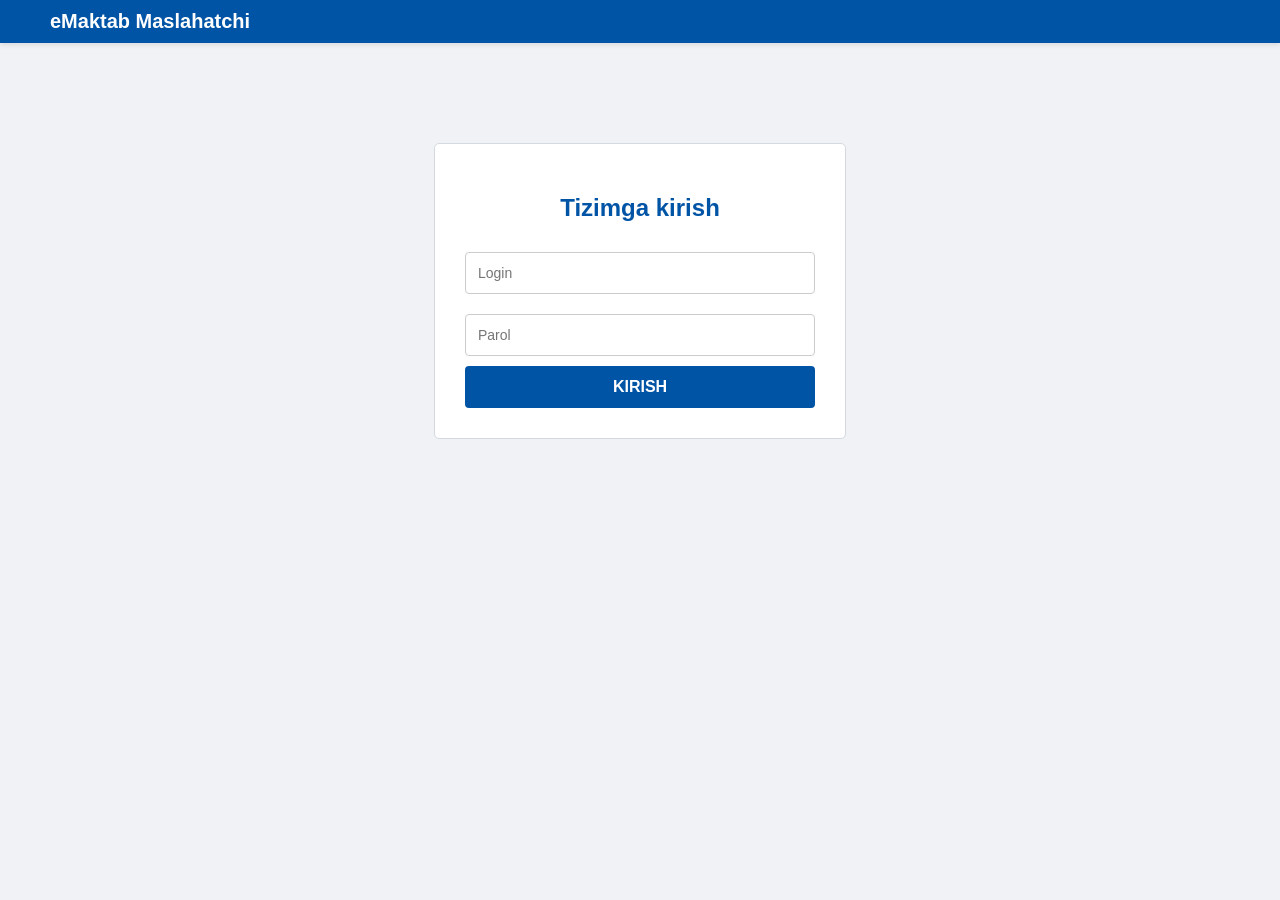
==== index.html @ 34ee9b19 "Clean up favicon links in index.html Removed duplicate favicon links and updated the icon references" ====
<!DOCTYPE html>
<html lang="uz">
<head>
    <meta name="google-site-verification" content="GX57-JeJWdI3_seWmhplTciMDnVy3eztk548t-KCSTk" />
    <meta charset="UTF-8">
    <meta name="viewport" content="width=device-width, initial-scale=1.0">
    <!-- Google uchun kalit so'zlar -->
<meta name="description" content="Maktab psixologi Iroda Tursunovaning rasmiy portali. O'quvchilar va ota-onalar uchun psixologik yordam va maslahatlar.">
<meta name="keywords" content="Maktab psixologi Iroda, psixolog maslahati, maktab psixologi, Iroda Tursunova, o'quvchilar uchun psixologik yordam, ota-onalar uchun maslahatlar">
<meta name="author" content="Iroda Tursunova">
<link rel="icon" type="image/png" href="https://github.com/irodatursunova403-create/desktop-tutorial/tree/https/irodatursunova403-create.github.io/desktop-tutorial">
<link rel="icon" type="image/jpeg" href="photo_2026-04-13_14-21-53.jpg">


<!-- Qidiruvda ko'rinadigan sarlavha -->
<title>Maktab psixologi Iroda | Professional psixologik ko'mak</title>

    <title>Maktab Maslahatchisi | Kundalik Tizimi</title>
    
    <style>
        :root {
            --kun-blue: #0054a6;
            --kun-light-blue: #eef4f9;
            --kun-border: #d3d9de;
            --text-dark: #333;
        }

        body {
            font-family: Arial, sans-serif;
            background-color: #f0f2f5;
            margin: 0;
            color: var(--text-dark);
        }

        header {
            background-color: var(--kun-blue);
            color: white;
            padding: 10px 50px;
            display: flex;
            justify-content: space-between;
            align-items: center;
            box-shadow: 0 2px 5px rgba(0,0,0,0.1);
        }

        .logo { font-weight: bold; font-size: 20px; }

        .wrapper {
            display: flex;
            max-width: 1100px;
            margin: 20px auto;
            gap: 20px;
        }

        .sidebar {
            flex: 1;
            background: white;
            border: 1px solid var(--kun-border);
            border-radius: 4px;
            padding: 15px;
            height: fit-content;
        }

        .profile-img {
            width: 100%;
            height: 150px;
            background: #ddd;
            border-radius: 4px;
            margin-bottom: 10px;
            display: flex;
            align-items: center;
            justify-content: center;
            font-size: 40px;
        }

        .sidebar ul { list-style:none; padding:0; font-size: 14px; line-height: 2.5; }
        .sidebar li { cursor: pointer; color: var(--text-dark); border-bottom: 1px solid #eee; padding: 5px; }
        .sidebar li:hover { color: var(--kun-blue); padding-left: 10px; transition: 0.3s; background: var(--kun-light-blue); }
        .sidebar li.active { color: var(--kun-blue); font-weight: bold; background: var(--kun-light-blue); }

        .main-content { flex: 3; }

        .card {
            background: white;
            border: 1px solid var(--kun-border);
            border-radius: 4px;
            margin-bottom: 15px;
            padding: 20px;
            display: none; 
        }

        .card.active { display: block; } 

        .card-header {
            border-bottom: 1px solid var(--kun-border);
            padding-bottom: 10px;
            margin-bottom: 15px;
            font-weight: bold;
            color: var(--kun-blue);
        }

        .login-container {
            max-width: 350px;
            margin: 100px auto;
            background: white;
            padding: 30px;
            border: 1px solid var(--kun-border);
            border-radius: 5px;
            text-align: center;
        }

        input, textarea {
            width: 100%;
            padding: 12px;
            margin: 10px 0;
            border: 1px solid #ccc;
            border-radius: 4px;
            box-sizing: border-box;
            font-size: 14px;
        }

        .btn-kun {
            background: var(--kun-blue);
            color: white;
            border: none;
            padding: 12px;
            width: 100%;
            cursor: pointer;
            font-weight: bold;
            border-radius: 4px;
            font-size: 16px;
        }

        .btn-kun:hover { background: #004488; }

        .hidden { display: none !important; }

        table { width: 100%; border-collapse: collapse; margin-top: 10px; }
        th, td { border: 1px solid var(--kun-border); padding: 10px; text-align: left; font-size: 14px; }
        th { background: var(--kun-light-blue); }
    </style>
</head>
<body>

    <!-- 1. LOGIN SAHIFASI -->
    <div id="loginPage">
        <header><div class="logo">eMaktab Maslahatchi</div></header>
        <div class="login-container">
            <h2 style="color: var(--kun-blue); margin-bottom: 20px;">Tizimga kirish</h2>
            <input type="text" id="user" placeholder="Login" autocomplete="off">
            <input type="password" id="pass" placeholder="Parol">
            <button class="btn-kun" onclick="enter()">KIRISH</button>
        </div>
    </div>

    <!-- 2. ASOSIY INTERFEYS -->
    <div id="mainUI" class="hidden">
        <header>
            <div class="logo">eMaktab | Maslahatchi Portali</div>
            <button onclick="location.reload()" style="background:none; border:1px solid white; color:white; cursor:pointer; padding:5px 10px; border-radius:3px;">Chiqish</button>
        </header>

        <div class="wrapper">
            <aside class="sidebar">
                <div class="profile-img">👤</div>
                <h3 id="roleTitle" style="margin: 5px 0; font-size: 16px; text-align: center;">Foydalanuvchi</h3>
                <hr>
                <ul>
                    <li onclick="switchTab('homeTab', this)" class="active">🏠 Bosh sahifa</li>
                    <li onclick="switchTab('mashgulotTab', this)">📅 Mashg'ulotlar</li>
                    <li onclick="switchTab('hisobotTab', this)">📊 Hisobotlar</li>
                </ul>
            </aside>

            <main class="main-content">
                <div id="homeTab" class="card active">
                    <div class="card-header">Psixologga murojaat yo'llash</div>
                    <div id="userFields">
                        <input type="text" id="name" placeholder="Foydalanuvchi ismi">
                        <textarea id="msg" rows="4" placeholder="Sizni nima bezovta qilyapti?"></textarea>
                        <button class="btn-kun" onclick="saveMsg()" style="width: 150px;">Yuborish</button>
                    </div>
                </div>

                <div id="mashgulotTab" class="card">
                    <div class="card-header">Mashg'ulotlar jadvali</div>
                    <table>
                        <tr><th>Nomi</th><th>Vaqti</th><th>Holati</th></tr>
                        <tr><td>Muloqot madaniyati</td><td>14:00</td><td><span style="color:green">Aktiv</span></td></tr>
                        <tr><td>Stressga chidamlilik</td><td>16:00</td><td><span style="color:orange">Kutilmoqda</span></td></tr>
                    </table>
                </div>

                <div id="hisobotTab" class="card">
                    <div class="card-header">Shaxsiy hisobotlar</div>
                    <div style="background: var(--kun-light-blue); padding: 20px; border-radius: 4px; text-align: center; color: #666;">
                        Hozircha ma'lumotlar mavjud emas.
                    </div>
                </div>
            </main>
        </div>
    </div>

    <script>
        function enter() {
            const user = document.getElementById('user').value;
            const pass = document.getElementById('pass').value;
            if(user === "Maktab maslahatchi" && pass === "iroda 2002") {
                document.getElementById('loginPage').classList.add('hidden');
                document.getElementById('mainUI').classList.remove('hidden');
                document.getElementById('roleTitle').innerText = user;
            } else {
                alert("Xato login yoki parol!");
            }
        }

        function switchTab(tabId, el) {
            document.querySelectorAll('.card').forEach(c => c.classList.remove('active'));
            document.getElementById(tabId).classList.add('active');
            document.querySelectorAll('.sidebar li').forEach(li => li.classList.remove('active'));
            el.classList.add('active');
        }

        function saveMsg() {
            const name = document.getElementById('name').value;
            const msg = document.getElementById('msg').value;
            if(name && msg) {
                alert("Xabaringiz yuborildi!");
                document.getElementById('name').value = "";
                document.getElementById('msg').value = "";
            } else {
                alert("Iltimos, maydonlarni to'ldiring!");
            }
        }
    </script>
</body>
</html>
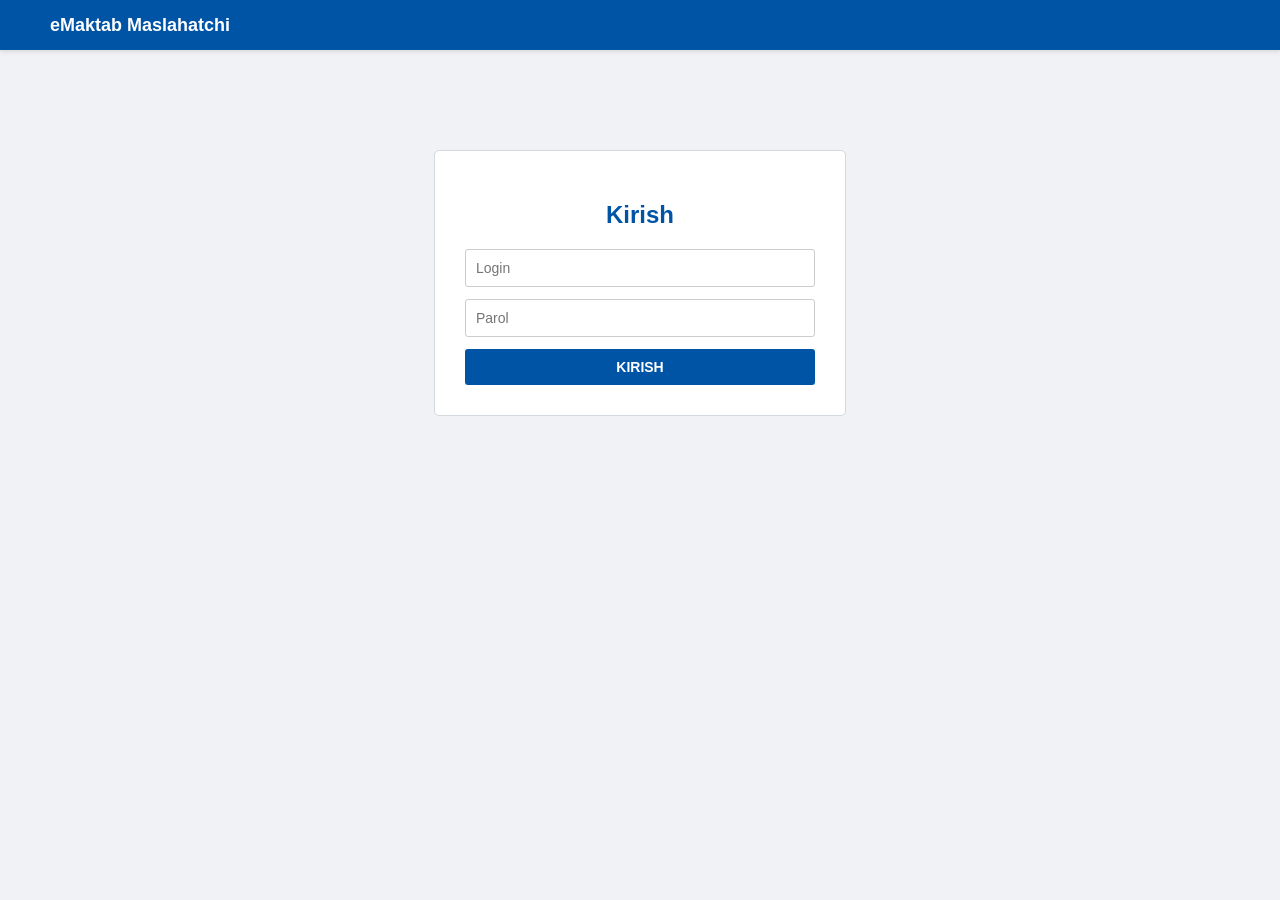
==== commit 624b4d8a: "Update index.html" ====
--- a/index.html
+++ b/index.html
@@ -4,139 +4,152 @@
     <meta name="google-site-verification" content="GX57-JeJWdI3_seWmhplTciMDnVy3eztk548t-KCSTk" />
     <meta charset="UTF-8">
     <meta name="viewport" content="width=device-width, initial-scale=1.0">
-    <!-- Google uchun kalit so'zlar -->
-<meta name="description" content="Maktab psixologi Iroda Tursunovaning rasmiy portali. O'quvchilar va ota-onalar uchun psixologik yordam va maslahatlar.">
-<meta name="keywords" content="Maktab psixologi Iroda, psixolog maslahati, maktab psixologi, Iroda Tursunova, o'quvchilar uchun psixologik yordam, ota-onalar uchun maslahatlar">
-<meta name="author" content="Iroda Tursunova">
-<link rel="icon" type="image/png" href="https://github.com/irodatursunova403-create/desktop-tutorial/tree/https/irodatursunova403-create.github.io/desktop-tutorial">
-<link rel="icon" type="image/jpeg" href="photo_2026-04-13_14-21-53.jpg">
-
-
-<!-- Qidiruvda ko'rinadigan sarlavha -->
-<title>Maktab psixologi Iroda | Professional psixologik ko'mak</title>
-
-    <title>Maktab Maslahatchisi | Kundalik Tizimi</title>
+    
+    <!-- Google SEO -->
+    <meta name="description" content="Maktab psixologi Iroda Tursunovaning rasmiy portali.">
+    <meta name="keywords" content="Maktab psixologi Iroda, Iroda Tursunova, psixolog maslahati">
+    
+    <!-- Brauzer tepasidagi rasmcha (Favicon) -->
+    <link rel="icon" type="image/jpeg" href="photo_2026-04-13_14-21-53.jpg">
+
+    <title>Maktab psixologi Iroda | Professional ko'mak</title>
     
     <style>
+        /* SIZ BERGAN CSS KODI */
         :root {
             --kun-blue: #0054a6;
-            --kun-light-blue: #eef4f9;
+            --kun-light-bg: #f0f2f5;
             --kun-border: #d3d9de;
-            --text-dark: #333;
+            --white: #ffffff;
         }
 
         body {
-            font-family: Arial, sans-serif;
-            background-color: #f0f2f5;
+            background-color: var(--kun-light-bg);
             margin: 0;
-            color: var(--text-dark);
+            font-family: -apple-system, BlinkMacSystemFont, "Segoe UI", Roboto, Arial, sans-serif;
+            color: #333;
         }
 
         header {
             background-color: var(--kun-blue);
             color: white;
-            padding: 10px 50px;
+            padding: 0 50px;
+            height: 50px;
             display: flex;
             justify-content: space-between;
             align-items: center;
-            box-shadow: 0 2px 5px rgba(0,0,0,0.1);
-        }
-
-        .logo { font-weight: bold; font-size: 20px; }
+            box-shadow: 0 2px 4px rgba(0,0,0,0.1);
+        }
+
+        .logo { font-size: 18px; font-weight: bold; }
 
         .wrapper {
             display: flex;
-            max-width: 1100px;
+            max-width: 1000px;
             margin: 20px auto;
             gap: 20px;
+            padding: 0 15px;
         }
 
         .sidebar {
             flex: 1;
-            background: white;
+            background: var(--white);
             border: 1px solid var(--kun-border);
             border-radius: 4px;
             padding: 15px;
+            text-align: center;
             height: fit-content;
         }
 
+        /* PROFIL RASMI UCHUN TUZATISH */
         .profile-img {
-            width: 100%;
+            width: 120px;
             height: 150px;
-            background: #ddd;
-            border-radius: 4px;
-            margin-bottom: 10px;
+            background: #e1e4e7;
+            margin: 0 auto 10px;
+            border-radius: 5px;
+            overflow: hidden;
             display: flex;
             align-items: center;
             justify-content: center;
-            font-size: 40px;
-        }
-
-        .sidebar ul { list-style:none; padding:0; font-size: 14px; line-height: 2.5; }
-        .sidebar li { cursor: pointer; color: var(--text-dark); border-bottom: 1px solid #eee; padding: 5px; }
-        .sidebar li:hover { color: var(--kun-blue); padding-left: 10px; transition: 0.3s; background: var(--kun-light-blue); }
-        .sidebar li.active { color: var(--kun-blue); font-weight: bold; background: var(--kun-light-blue); }
+        }
+        .profile-img img {
+            width: 100%;
+            height: 100%;
+            object-fit: cover;
+        }
+
+        .sidebar h3 { font-size: 15px; margin-bottom: 5px; color: var(--kun-blue); }
+
+        .menu-list {
+            list-style: none;
+            padding: 0;
+            text-align: left;
+            border-top: 1px solid #eee;
+            padding-top: 10px;
+        }
+
+        .menu-list li {
+            padding: 10px 5px;
+            font-size: 14px;
+            color: var(--kun-blue);
+            cursor: pointer;
+            border-bottom: 1px solid #f9f9f9;
+        }
+
+        .menu-list li:hover { text-decoration: underline; background: #f5f8fa; }
+        .menu-list li.active { font-weight: bold; background: #eef4f9; border-radius: 4px; }
 
         .main-content { flex: 3; }
 
         .card {
-            background: white;
+            background: var(--white);
             border: 1px solid var(--kun-border);
             border-radius: 4px;
             margin-bottom: 15px;
-            padding: 20px;
-            display: none; 
-        }
-
-        .card.active { display: block; } 
+            display: none; /* Sahifalar yopiq turadi */
+        }
+        .card.active { display: block; } /* Aktiv sahifa ko'rinadi */
 
         .card-header {
+            background: #fcfcfc;
             border-bottom: 1px solid var(--kun-border);
-            padding-bottom: 10px;
-            margin-bottom: 15px;
+            padding: 10px 15px;
             font-weight: bold;
             color: var(--kun-blue);
-        }
-
-        .login-container {
-            max-width: 350px;
-            margin: 100px auto;
-            background: white;
-            padding: 30px;
-            border: 1px solid var(--kun-border);
-            border-radius: 5px;
-            text-align: center;
-        }
+            font-size: 15px;
+        }
+
+        .card-body { padding: 20px; }
 
         input, textarea {
             width: 100%;
-            padding: 12px;
-            margin: 10px 0;
+            padding: 10px;
+            margin-bottom: 12px;
             border: 1px solid #ccc;
-            border-radius: 4px;
+            border-radius: 3px;
             box-sizing: border-box;
             font-size: 14px;
         }
 
         .btn-kun {
-            background: var(--kun-blue);
+            background-color: var(--kun-blue);
             color: white;
             border: none;
-            padding: 12px;
-            width: 100%;
+            padding: 10px 25px;
+            border-radius: 3px;
             cursor: pointer;
             font-weight: bold;
-            border-radius: 4px;
-            font-size: 16px;
-        }
-
-        .btn-kun:hover { background: #004488; }
+            font-size: 14px;
+        }
+
+        .btn-kun:hover { background: #f12d0a; }
+
+        table { width: 100%; border-collapse: collapse; background: white; }
+        th, td { border: 1px solid var(--kun-border); padding: 10px; text-align: left; font-size: 13px; }
+        th { background: #f5f8fa; color: var(--kun-blue); }
 
         .hidden { display: none !important; }
-
-        table { width: 100%; border-collapse: collapse; margin-top: 10px; }
-        th, td { border: 1px solid var(--kun-border); padding: 10px; text-align: left; font-size: 14px; }
-        th { background: var(--kun-light-blue); }
     </style>
 </head>
 <body>
@@ -144,11 +157,11 @@
     <!-- 1. LOGIN SAHIFASI -->
     <div id="loginPage">
         <header><div class="logo">eMaktab Maslahatchi</div></header>
-        <div class="login-container">
-            <h2 style="color: var(--kun-blue); margin-bottom: 20px;">Tizimga kirish</h2>
-            <input type="text" id="user" placeholder="Login" autocomplete="off">
+        <div style="max-width: 350px; margin: 100px auto; background: white; padding: 30px; border: 1px solid var(--kun-border); border-radius: 5px; text-align: center;">
+            <h2 style="color: var(--kun-blue);">Kirish</h2>
+            <input type="text" id="user" placeholder="Login">
             <input type="password" id="pass" placeholder="Parol">
-            <button class="btn-kun" onclick="enter()">KIRISH</button>
+            <button class="btn-kun" style="width: 100%;" onclick="enter()">KIRISH</button>
         </div>
     </div>
 
@@ -161,10 +174,11 @@
 
         <div class="wrapper">
             <aside class="sidebar">
-                <div class="profile-img">👤</div>
-                <h3 id="roleTitle" style="margin: 5px 0; font-size: 16px; text-align: center;">Foydalanuvchi</h3>
-                <hr>
-                <ul>
+                <div class="profile-img">
+                    <img src="photo_2026-04-13_14-21-53.jpg" alt="Iroda">
+                </div>
+                <h3>Iroda Tursunova</h3>
+                <ul class="menu-list">
                     <li onclick="switchTab('homeTab', this)" class="active">🏠 Bosh sahifa</li>
                     <li onclick="switchTab('mashgulotTab', this)">📅 Mashg'ulotlar</li>
                     <li onclick="switchTab('hisobotTab', this)">📊 Hisobotlar</li>
@@ -173,28 +187,27 @@
 
             <main class="main-content">
                 <div id="homeTab" class="card active">
-                    <div class="card-header">Psixologga murojaat yo'llash</div>
-                    <div id="userFields">
-                        <input type="text" id="name" placeholder="Foydalanuvchi ismi">
-                        <textarea id="msg" rows="4" placeholder="Sizni nima bezovta qilyapti?"></textarea>
-                        <button class="btn-kun" onclick="saveMsg()" style="width: 150px;">Yuborish</button>
+                    <div class="card-header">Murojaat yo'llash</div>
+                    <div class="card-body">
+                        <input type="text" id="name" placeholder="Ismingiz">
+                        <textarea id="msg" rows="4" placeholder="Xabaringiz..."></textarea>
+                        <button class="btn-kun" onclick="saveMsg()">Yuborish</button>
                     </div>
                 </div>
 
                 <div id="mashgulotTab" class="card">
-                    <div class="card-header">Mashg'ulotlar jadvali</div>
-                    <table>
-                        <tr><th>Nomi</th><th>Vaqti</th><th>Holati</th></tr>
-                        <tr><td>Muloqot madaniyati</td><td>14:00</td><td><span style="color:green">Aktiv</span></td></tr>
-                        <tr><td>Stressga chidamlilik</td><td>16:00</td><td><span style="color:orange">Kutilmoqda</span></td></tr>
-                    </table>
+                    <div class="card-header">Jadval</div>
+                    <div class="card-body">
+                        <table>
+                            <tr><th>Mavzu</th><th>Vaqt</th></tr>
+                            <tr><td>Psixologik suhbat</td><td>14:00</td></tr>
+                        </table>
+                    </div>
                 </div>
 
                 <div id="hisobotTab" class="card">
-                    <div class="card-header">Shaxsiy hisobotlar</div>
-                    <div style="background: var(--kun-light-blue); padding: 20px; border-radius: 4px; text-align: center; color: #666;">
-                        Hozircha ma'lumotlar mavjud emas.
-                    </div>
+                    <div class="card-header">Hisobotlar</div>
+                    <div class="card-body"><p>Ma'lumot yo'q.</p></div>
                 </div>
             </main>
         </div>
@@ -202,35 +215,27 @@
 
     <script>
         function enter() {
-            const user = document.getElementById('user').value;
-            const pass = document.getElementById('pass').value;
-            if(user === "Maktab maslahatchi" && pass === "iroda 2002") {
+            const u = document.getElementById('user').value;
+            const p = document.getElementById('pass').value;
+            if(u === "Maktab maslahatchi" && p === "iroda 2002") {
                 document.getElementById('loginPage').classList.add('hidden');
                 document.getElementById('mainUI').classList.remove('hidden');
-                document.getElementById('roleTitle').innerText = user;
-            } else {
-                alert("Xato login yoki parol!");
-            }
-        }
-
-        function switchTab(tabId, el) {
+            } else { alert("Xato!"); }
+        }
+
+        function switchTab(id, el) {
             document.querySelectorAll('.card').forEach(c => c.classList.remove('active'));
-            document.getElementById(tabId).classList.add('active');
-            document.querySelectorAll('.sidebar li').forEach(li => li.classList.remove('active'));
+            document.getElementById(id).classList.add('active');
+            document.querySelectorAll('.menu-list li').forEach(li => li.classList.remove('active'));
             el.classList.add('active');
         }
 
         function saveMsg() {
-            const name = document.getElementById('name').value;
-            const msg = document.getElementById('msg').value;
-            if(name && msg) {
-                alert("Xabaringiz yuborildi!");
-                document.getElementById('name').value = "";
-                document.getElementById('msg').value = "";
-            } else {
-                alert("Iltimos, maydonlarni to'ldiring!");
-            }
+            alert("Xabar yuborildi!");
+            document.getElementById('name').value = "";
+            document.getElementById('msg').value = "";
         }
     </script>
 </body>
 </html>
+
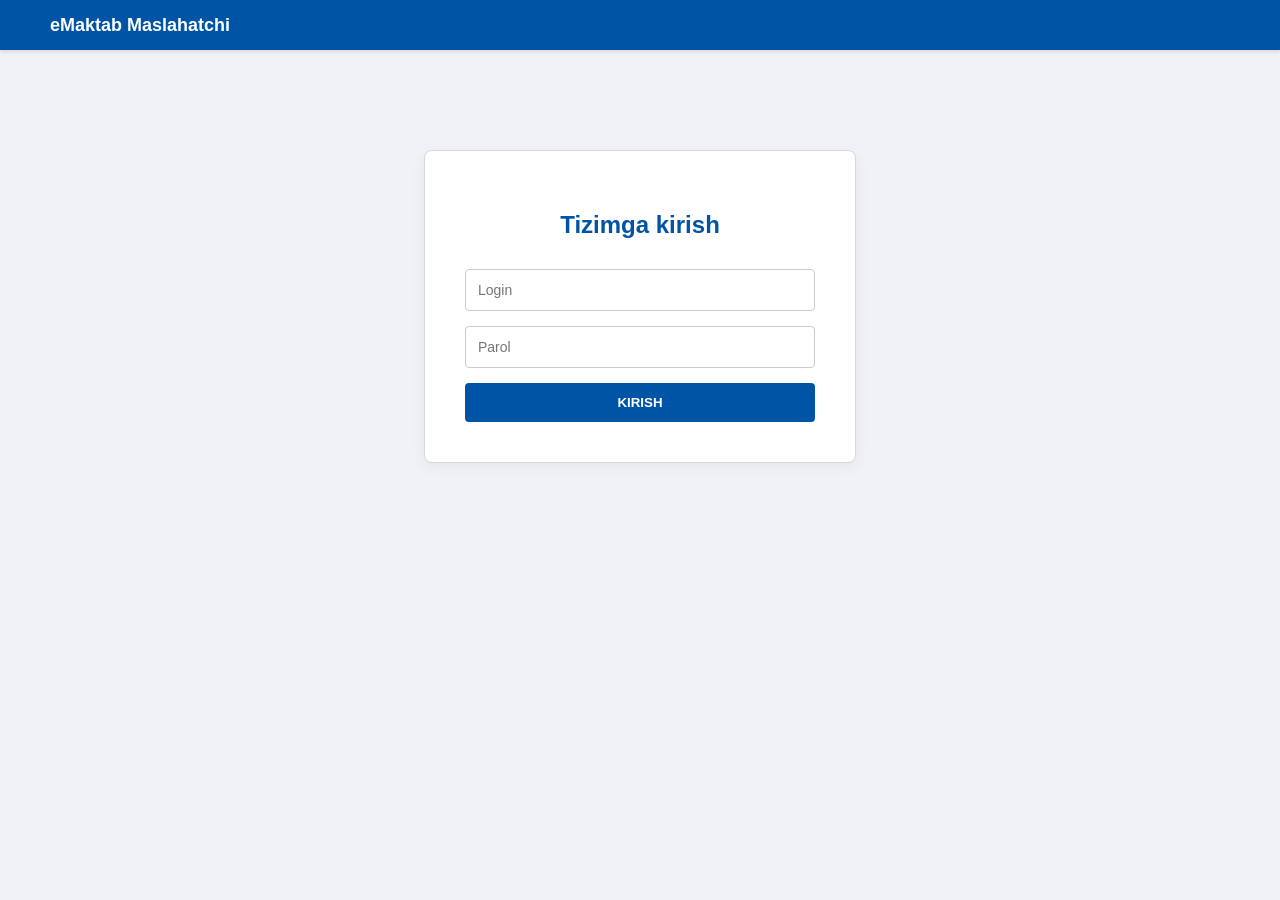
==== commit 57d20401: "Update index.html" ====
--- a/index.html
+++ b/index.html
@@ -5,22 +5,24 @@
     <meta charset="UTF-8">
     <meta name="viewport" content="width=device-width, initial-scale=1.0">
     
-    <!-- Google SEO -->
-    <meta name="description" content="Maktab psixologi Iroda Tursunovaning rasmiy portali.">
-    <meta name="keywords" content="Maktab psixologi Iroda, Iroda Tursunova, psixolog maslahati">
-    
-    <!-- Brauzer tepasidagi rasmcha (Favicon) -->
-    <link rel="icon" type="image/jpeg" href="photo_2026-04-13_14-21-53.jpg">
-
-    <title>Maktab psixologi Iroda | Professional ko'mak</title>
+    <!-- Google SEO (Qidiruv uchun) -->
+    <meta name="description" content="Maktab psixologi Iroda Tursunovaning rasmiy portali. O'quvchilar va ota-onalar uchun psixologik yordam.">
+    <meta name="keywords" content="Maktab psixologi Iroda, Iroda Tursunova, psixolog maslahati, maktab maslahatchisi">
+    <meta name="author" content="Iroda Tursunova">
+
+    <!-- BRAUZER TEPASIDAGI RASMCHA (FAVICON) - SIZ YUBORGAN LOGOTIP -->
+    <link rel="icon" type="image/jpeg" href="logo.jpg">
+
+    <title>Maktab psixologi Iroda | Professional psixologik ko'mak</title>
     
     <style>
-        /* SIZ BERGAN CSS KODI */
+        /* Kundalik.com Professional Dizayn */
         :root {
             --kun-blue: #0054a6;
             --kun-light-bg: #f0f2f5;
             --kun-border: #d3d9de;
             --white: #ffffff;
+            --purple-main: #6a1b9a; /* Logotip rangiga mos binafsharang */
         }
 
         body {
@@ -41,7 +43,7 @@
             box-shadow: 0 2px 4px rgba(0,0,0,0.1);
         }
 
-        .logo { font-size: 18px; font-weight: bold; }
+        .logo-text { font-size: 18px; font-weight: bold; }
 
         .wrapper {
             display: flex;
@@ -51,6 +53,7 @@
             padding: 0 15px;
         }
 
+        /* Sidebar - Chap panel */
         .sidebar {
             flex: 1;
             background: var(--white);
@@ -61,25 +64,29 @@
             height: fit-content;
         }
 
-        /* PROFIL RASMI UCHUN TUZATISH */
-        .profile-img {
-            width: 120px;
-            height: 150px;
-            background: #e1e4e7;
-            margin: 0 auto 10px;
-            border-radius: 5px;
+        /* LOGOTIP UCHUN DUMALOQ DIZAYN */
+        .profile-img-container {
+            width: 140px;
+            height: 140px;
+            background: #fff;
+            margin: 0 auto 15px;
+            border-radius: 50%;
             overflow: hidden;
             display: flex;
             align-items: center;
             justify-content: center;
-        }
-        .profile-img img {
+            border: 3px solid var(--purple-main);
+            box-shadow: 0 4px 8px rgba(0,0,0,0.1);
+        }
+
+        .profile-img-container img {
             width: 100%;
             height: 100%;
             object-fit: cover;
         }
 
-        .sidebar h3 { font-size: 15px; margin-bottom: 5px; color: var(--kun-blue); }
+        .sidebar h3 { font-size: 16px; margin: 10px 0 5px; color: var(--kun-blue); }
+        .sidebar p { font-size: 12px; color: #777; margin-bottom: 20px; }
 
         .menu-list {
             list-style: none;
@@ -90,16 +97,18 @@
         }
 
         .menu-list li {
-            padding: 10px 5px;
+            padding: 12px 8px;
             font-size: 14px;
-            color: var(--kun-blue);
+            color: var(--text-dark);
             cursor: pointer;
             border-bottom: 1px solid #f9f9f9;
-        }
-
-        .menu-list li:hover { text-decoration: underline; background: #f5f8fa; }
-        .menu-list li.active { font-weight: bold; background: #eef4f9; border-radius: 4px; }
-
+            transition: 0.2s;
+        }
+
+        .menu-list li:hover { color: var(--kun-blue); background: #f5f8fa; padding-left: 15px; }
+        .menu-list li.active { font-weight: bold; color: var(--kun-blue); background: #eef4f9; border-radius: 4px; }
+
+        /* Asosiy kontent */
         .main-content { flex: 3; }
 
         .card {
@@ -107,27 +116,27 @@
             border: 1px solid var(--kun-border);
             border-radius: 4px;
             margin-bottom: 15px;
-            display: none; /* Sahifalar yopiq turadi */
-        }
-        .card.active { display: block; } /* Aktiv sahifa ko'rinadi */
+            padding: 25px;
+            display: none;
+        }
+
+        .card.active { display: block; }
 
         .card-header {
-            background: #fcfcfc;
             border-bottom: 1px solid var(--kun-border);
-            padding: 10px 15px;
+            padding-bottom: 12px;
+            margin-bottom: 20px;
             font-weight: bold;
             color: var(--kun-blue);
-            font-size: 15px;
-        }
-
-        .card-body { padding: 20px; }
+            font-size: 18px;
+        }
 
         input, textarea {
             width: 100%;
-            padding: 10px;
-            margin-bottom: 12px;
+            padding: 12px;
+            margin-bottom: 15px;
             border: 1px solid #ccc;
-            border-radius: 3px;
+            border-radius: 4px;
             box-sizing: border-box;
             font-size: 14px;
         }
@@ -136,17 +145,17 @@
             background-color: var(--kun-blue);
             color: white;
             border: none;
-            padding: 10px 25px;
-            border-radius: 3px;
+            padding: 12px 30px;
+            border-radius: 4px;
             cursor: pointer;
             font-weight: bold;
-            font-size: 14px;
-        }
-
-        .btn-kun:hover { background: #f12d0a; }
-
-        table { width: 100%; border-collapse: collapse; background: white; }
-        th, td { border: 1px solid var(--kun-border); padding: 10px; text-align: left; font-size: 13px; }
+            transition: 0.3s;
+        }
+
+        .btn-kun:hover { background: #f12d0a; transform: translateY(-1px); }
+
+        table { width: 100%; border-collapse: collapse; margin-top: 10px; }
+        th, td { border: 1px solid var(--kun-border); padding: 12px; text-align: left; font-size: 14px; }
         th { background: #f5f8fa; color: var(--kun-blue); }
 
         .hidden { display: none !important; }
@@ -156,10 +165,10 @@
 
     <!-- 1. LOGIN SAHIFASI -->
     <div id="loginPage">
-        <header><div class="logo">eMaktab Maslahatchi</div></header>
-        <div style="max-width: 350px; margin: 100px auto; background: white; padding: 30px; border: 1px solid var(--kun-border); border-radius: 5px; text-align: center;">
-            <h2 style="color: var(--kun-blue);">Kirish</h2>
-            <input type="text" id="user" placeholder="Login">
+        <header><div class="logo-text">eMaktab Maslahatchi</div></header>
+        <div style="max-width: 350px; margin: 100px auto; background: white; padding: 40px; border: 1px solid var(--kun-border); border-radius: 8px; text-align: center; box-shadow: 0 4px 15px rgba(0,0,0,0.05);">
+            <h2 style="color: var(--kun-blue); margin-bottom: 30px;">Tizimga kirish</h2>
+            <input type="text" id="user" placeholder="Login" autocomplete="off">
             <input type="password" id="pass" placeholder="Parol">
             <button class="btn-kun" style="width: 100%;" onclick="enter()">KIRISH</button>
         </div>
@@ -168,16 +177,19 @@
     <!-- 2. ASOSIY INTERFEYS -->
     <div id="mainUI" class="hidden">
         <header>
-            <div class="logo">eMaktab | Maslahatchi Portali</div>
-            <button onclick="location.reload()" style="background:none; border:1px solid white; color:white; cursor:pointer; padding:5px 10px; border-radius:3px;">Chiqish</button>
+            <div class="logo-text">eMaktab | Maslahatchi Portali</div>
+            <button onclick="location.reload()" style="background:none; border:1px solid white; color:white; cursor:pointer; padding:5px 15px; border-radius:3px; font-size: 12px;">Chiqish</button>
         </header>
 
         <div class="wrapper">
+            <!-- Sidebar -->
             <aside class="sidebar">
-                <div class="profile-img">
-                    <img src="photo_2026-04-13_14-21-53.jpg" alt="Iroda">
+                <div class="profile-img-container">
+                    <!-- BINAFSHARANG LOGOTIP -->
+                    <img src="logo.jpg" alt="Maktab Maslahatchisi Logo">
                 </div>
                 <h3>Iroda Tursunova</h3>
+                <p>Maktab psixologi</p>
                 <ul class="menu-list">
                     <li onclick="switchTab('homeTab', this)" class="active">🏠 Bosh sahifa</li>
                     <li onclick="switchTab('mashgulotTab', this)">📅 Mashg'ulotlar</li>
@@ -185,57 +197,76 @@
                 </ul>
             </aside>
 
+            <!-- Main Content -->
             <main class="main-content">
+                <!-- Bosh sahifa bo'limi -->
                 <div id="homeTab" class="card active">
-                    <div class="card-header">Murojaat yo'llash</div>
-                    <div class="card-body">
-                        <input type="text" id="name" placeholder="Ismingiz">
-                        <textarea id="msg" rows="4" placeholder="Xabaringiz..."></textarea>
-                        <button class="btn-kun" onclick="saveMsg()">Yuborish</button>
+                    <div class="card-header">Psixologga murojaat yo'llash</div>
+                    <p style="color: #666; margin-bottom: 20px;">Sizni nima bezovta qilyapti? Quyidagi shaklni to'ldirib, o'z xabaringizni yuborishingiz mumkin.</p>
+                    <input type="text" id="name" placeholder="Ismingiz (ixtiyoriy)">
+                    <textarea id="msg" rows="5" placeholder="Murojaat matnini yozing..."></textarea>
+                    <button class="btn-kun" onclick="saveMsg()">Xabarni yuborish</button>
+                </div>
+
+                <!-- Mashg'ulotlar bo'limi -->
+                <div id="mashgulotTab" class="card">
+                    <div class="card-header">Mashg'ulotlar jadvali</div>
+                    <table>
+                        <thead>
+                            <tr><th>Mavzu</th><th>Vaqt</th><th>Xona</th></tr>
+                        </thead>
+                        <tbody>
+                            <tr><td>Muloqot ko'nikmalari</td><td>14:30</td><td>Psixolog xonasi</td></tr>
+                            <tr><td>Kasb tanlash sirlari</td><td>16:00</td><td>Majlislar zali</td></tr>
+                        </tbody>
+                    </table>
+                </div>
+
+                <!-- Hisobotlar bo'limi -->
+                <div id="hisobotTab" class="card">
+                    <div class="card-header">Shaxsiy hisobotlar</div>
+                    <div style="background: #fcfcfc; padding: 40px; text-align: center; color: #999; border: 1px dashed #ddd; border-radius: 4px;">
+                        Hozircha natijalar mavjud emas.
                     </div>
-                </div>
-
-                <div id="mashgulotTab" class="card">
-                    <div class="card-header">Jadval</div>
-                    <div class="card-body">
-                        <table>
-                            <tr><th>Mavzu</th><th>Vaqt</th></tr>
-                            <tr><td>Psixologik suhbat</td><td>14:00</td></tr>
-                        </table>
-                    </div>
-                </div>
-
-                <div id="hisobotTab" class="card">
-                    <div class="card-header">Hisobotlar</div>
-                    <div class="card-body"><p>Ma'lumot yo'q.</p></div>
                 </div>
             </main>
         </div>
     </div>
 
     <script>
+        // KIRISH FUNKSIYASI
         function enter() {
-            const u = document.getElementById('user').value;
-            const p = document.getElementById('pass').value;
-            if(u === "Maktab maslahatchi" && p === "iroda 2002") {
+            const user = document.getElementById('user').value;
+            const pass = document.getElementById('pass').value;
+            // LOGIN: Maktab maslahatchi | PAROL: iroda 2002
+            if(user === "Maktab maslahatchi" && pass === "iroda 2002") {
                 document.getElementById('loginPage').classList.add('hidden');
                 document.getElementById('mainUI').classList.remove('hidden');
-            } else { alert("Xato!"); }
-        }
-
-        function switchTab(id, el) {
+            } else {
+                alert("Xato login yoki parol!");
+            }
+        }
+
+        // BO'LIMLARNI ALMASHTIRISH
+        function switchTab(tabId, el) {
             document.querySelectorAll('.card').forEach(c => c.classList.remove('active'));
-            document.getElementById(id).classList.add('active');
+            document.getElementById(tabId).classList.add('active');
             document.querySelectorAll('.menu-list li').forEach(li => li.classList.remove('active'));
             el.classList.add('active');
         }
 
+        // XABARNI SAQLASH
         function saveMsg() {
-            alert("Xabar yuborildi!");
-            document.getElementById('name').value = "";
-            document.getElementById('msg').value = "";
+            const name = document.getElementById('name').value;
+            const msg = document.getElementById('msg').value;
+            if(msg) {
+                alert("Xabaringiz yuborildi! Maktab psixologi tez orada ko'rib chiqadi.");
+                document.getElementById('name').value = "";
+                document.getElementById('msg').value = "";
+            } else {
+                alert("Iltimos, xabar matnini kiriting.");
+            }
         }
     </script>
 </body>
 </html>
-
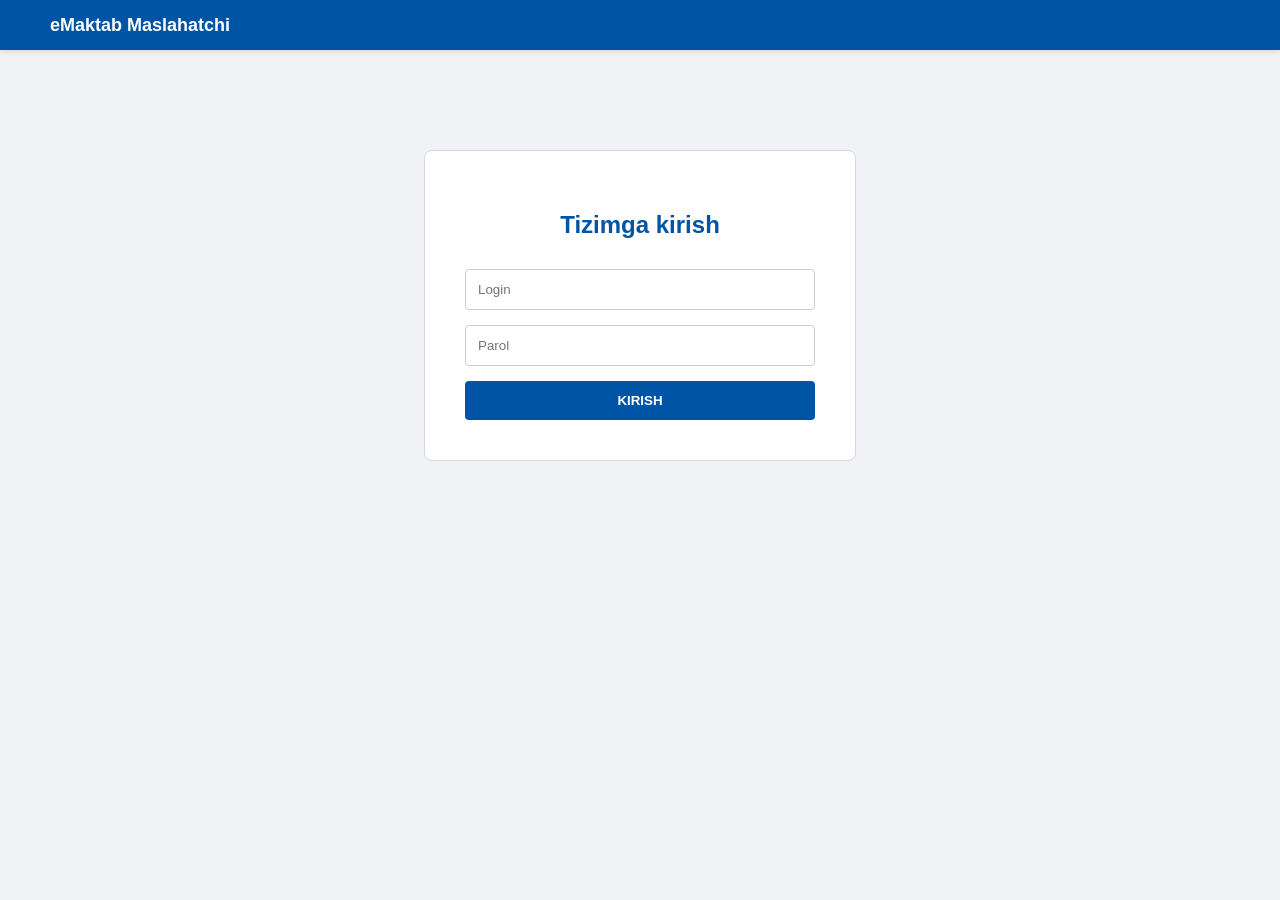
==== commit 7030c9ed: "Update index.html" ====
--- a/index.html
+++ b/index.html
@@ -5,176 +5,67 @@
     <meta charset="UTF-8">
     <meta name="viewport" content="width=device-width, initial-scale=1.0">
     
-    <!-- Google SEO (Qidiruv uchun) -->
-    <meta name="description" content="Maktab psixologi Iroda Tursunovaning rasmiy portali. O'quvchilar va ota-onalar uchun psixologik yordam.">
-    <meta name="keywords" content="Maktab psixologi Iroda, Iroda Tursunova, psixolog maslahati, maktab maslahatchisi">
+    <!-- Google SEO -->
+    <meta name="description" content="Maktab psixologi Iroda Tursunovaning rasmiy portali.">
+    <meta name="keywords" content="Maktab psixologi Iroda, Iroda Tursunova, psixolog maslahati">
     <meta name="author" content="Iroda Tursunova">
 
-    <!-- BRAUZER TEPASIDAGI RASMCHA (FAVICON) - SIZ YUBORGAN LOGOTIP -->
     <link rel="icon" type="image/jpeg" href="logo.jpg">
-
     <title>Maktab psixologi Iroda | Professional psixologik ko'mak</title>
     
     <style>
-        /* Kundalik.com Professional Dizayn */
         :root {
             --kun-blue: #0054a6;
             --kun-light-bg: #f0f2f5;
             --kun-border: #d3d9de;
             --white: #ffffff;
-            --purple-main: #6a1b9a; /* Logotip rangiga mos binafsharang */
+            --purple-main: #6a1b9a;
         }
 
-        body {
-            background-color: var(--kun-light-bg);
-            margin: 0;
-            font-family: -apple-system, BlinkMacSystemFont, "Segoe UI", Roboto, Arial, sans-serif;
-            color: #333;
-        }
+        body { background-color: var(--kun-light-bg); margin: 0; font-family: sans-serif; color: #333; }
+        header { background-color: var(--kun-blue); color: white; padding: 0 50px; height: 50px; display: flex; justify-content: space-between; align-items: center; box-shadow: 0 2px 4px rgba(0,0,0,0.1); }
+        .logo-text { font-size: 18px; font-weight: bold; }
+        .wrapper { display: flex; max-width: 1000px; margin: 20px auto; gap: 20px; padding: 0 15px; }
 
-        header {
-            background-color: var(--kun-blue);
-            color: white;
-            padding: 0 50px;
-            height: 50px;
-            display: flex;
-            justify-content: space-between;
-            align-items: center;
-            box-shadow: 0 2px 4px rgba(0,0,0,0.1);
-        }
+        /* Sidebar */
+        .sidebar { flex: 1; background: var(--white); border: 1px solid var(--kun-border); border-radius: 4px; padding: 15px; text-align: center; height: fit-content; }
+        .profile-img-container { width: 130px; height: 130px; margin: 0 auto 15px; border-radius: 50%; overflow: hidden; border: 3px solid var(--purple-main); box-shadow: 0 4px 8px rgba(0,0,0,0.1); }
+        .profile-img-container img { width: 100%; height: 100%; object-fit: cover; }
 
-        .logo-text { font-size: 18px; font-weight: bold; }
-
-        .wrapper {
-            display: flex;
-            max-width: 1000px;
-            margin: 20px auto;
-            gap: 20px;
-            padding: 0 15px;
-        }
-
-        /* Sidebar - Chap panel */
-        .sidebar {
-            flex: 1;
-            background: var(--white);
-            border: 1px solid var(--kun-border);
-            border-radius: 4px;
-            padding: 15px;
-            text-align: center;
-            height: fit-content;
-        }
-
-        /* LOGOTIP UCHUN DUMALOQ DIZAYN */
-        .profile-img-container {
-            width: 140px;
-            height: 140px;
-            background: #fff;
-            margin: 0 auto 15px;
-            border-radius: 50%;
-            overflow: hidden;
-            display: flex;
-            align-items: center;
-            justify-content: center;
-            border: 3px solid var(--purple-main);
-            box-shadow: 0 4px 8px rgba(0,0,0,0.1);
-        }
-
-        .profile-img-container img {
-            width: 100%;
-            height: 100%;
-            object-fit: cover;
-        }
-
-        .sidebar h3 { font-size: 16px; margin: 10px 0 5px; color: var(--kun-blue); }
-        .sidebar p { font-size: 12px; color: #777; margin-bottom: 20px; }
-
-        .menu-list {
-            list-style: none;
-            padding: 0;
-            text-align: left;
-            border-top: 1px solid #eee;
-            padding-top: 10px;
-        }
-
-        .menu-list li {
-            padding: 12px 8px;
-            font-size: 14px;
-            color: var(--text-dark);
-            cursor: pointer;
-            border-bottom: 1px solid #f9f9f9;
-            transition: 0.2s;
-        }
-
-        .menu-list li:hover { color: var(--kun-blue); background: #f5f8fa; padding-left: 15px; }
+        .menu-list { list-style: none; padding: 0; text-align: left; border-top: 1px solid #eee; margin-top: 10px; }
+        .menu-list li { padding: 12px 8px; font-size: 14px; cursor: pointer; border-bottom: 1px solid #f9f9f9; transition: 0.2s; }
+        .menu-list li:hover { color: var(--kun-blue); background: #f5f8fa; }
         .menu-list li.active { font-weight: bold; color: var(--kun-blue); background: #eef4f9; border-radius: 4px; }
 
-        /* Asosiy kontent */
+        /* Content */
         .main-content { flex: 3; }
+        .card { background: var(--white); border: 1px solid var(--kun-border); border-radius: 4px; padding: 25px; display: none; }
+        .card.active { display: block; }
+        .card-header { border-bottom: 1px solid var(--kun-border); padding-bottom: 12px; margin-bottom: 20px; font-weight: bold; color: var(--kun-blue); font-size: 18px; }
 
-        .card {
-            background: var(--white);
-            border: 1px solid var(--kun-border);
-            border-radius: 4px;
-            margin-bottom: 15px;
-            padding: 25px;
-            display: none;
-        }
-
-        .card.active { display: block; }
-
-        .card-header {
-            border-bottom: 1px solid var(--kun-border);
-            padding-bottom: 12px;
-            margin-bottom: 20px;
-            font-weight: bold;
-            color: var(--kun-blue);
-            font-size: 18px;
-        }
-
-        input, textarea {
-            width: 100%;
-            padding: 12px;
-            margin-bottom: 15px;
-            border: 1px solid #ccc;
-            border-radius: 4px;
-            box-sizing: border-box;
-            font-size: 14px;
-        }
-
-        .btn-kun {
-            background-color: var(--kun-blue);
-            color: white;
-            border: none;
-            padding: 12px 30px;
-            border-radius: 4px;
-            cursor: pointer;
-            font-weight: bold;
-            transition: 0.3s;
-        }
-
-        .btn-kun:hover { background: #f12d0a; transform: translateY(-1px); }
-
+        input, textarea { width: 100%; padding: 12px; margin-bottom: 15px; border: 1px solid #ccc; border-radius: 4px; box-sizing: border-box; }
+        .btn-kun { background-color: var(--kun-blue); color: white; border: none; padding: 12px 30px; border-radius: 4px; cursor: pointer; font-weight: bold; }
+        
         table { width: 100%; border-collapse: collapse; margin-top: 10px; }
         th, td { border: 1px solid var(--kun-border); padding: 12px; text-align: left; font-size: 14px; }
         th { background: #f5f8fa; color: var(--kun-blue); }
-
         .hidden { display: none !important; }
     </style>
 </head>
 <body>
 
-    <!-- 1. LOGIN SAHIFASI -->
+    <!-- LOGIN SAHIFASI -->
     <div id="loginPage">
         <header><div class="logo-text">eMaktab Maslahatchi</div></header>
-        <div style="max-width: 350px; margin: 100px auto; background: white; padding: 40px; border: 1px solid var(--kun-border); border-radius: 8px; text-align: center; box-shadow: 0 4px 15px rgba(0,0,0,0.05);">
+        <div style="max-width: 350px; margin: 100px auto; background: white; padding: 40px; border: 1px solid var(--kun-border); border-radius: 8px; text-align: center;">
             <h2 style="color: var(--kun-blue); margin-bottom: 30px;">Tizimga kirish</h2>
-            <input type="text" id="user" placeholder="Login" autocomplete="off">
+            <input type="text" id="user" placeholder="Login">
             <input type="password" id="pass" placeholder="Parol">
             <button class="btn-kun" style="width: 100%;" onclick="enter()">KIRISH</button>
         </div>
     </div>
 
-    <!-- 2. ASOSIY INTERFEYS -->
+    <!-- ASOSIY INTERFEYS -->
     <div id="mainUI" class="hidden">
         <header>
             <div class="logo-text">eMaktab | Maslahatchi Portali</div>
@@ -182,91 +73,80 @@
         </header>
 
         <div class="wrapper">
-            <!-- Sidebar -->
             <aside class="sidebar">
-                <div class="profile-img-container">
-                    <!-- BINAFSHARANG LOGOTIP -->
-                    <img src="logo.jpg" alt="Maktab Maslahatchisi Logo">
-                </div>
+                <div class="profile-img-container"><img src="logo.jpg" alt="Logo"></div>
                 <h3>Iroda Tursunova</h3>
-                <p>Maktab psixologi</p>
+                <p style="font-size: 12px; color: #777;">Maktab psixologi</p>
                 <ul class="menu-list">
                     <li onclick="switchTab('homeTab', this)" class="active">🏠 Bosh sahifa</li>
                     <li onclick="switchTab('mashgulotTab', this)">📅 Mashg'ulotlar</li>
+                    <li onclick="switchTab('videoTab', this)">🎬 Videolar</li>
                     <li onclick="switchTab('hisobotTab', this)">📊 Hisobotlar</li>
                 </ul>
             </aside>
 
-            <!-- Main Content -->
             <main class="main-content">
-                <!-- Bosh sahifa bo'limi -->
+                <!-- Bosh sahifa -->
                 <div id="homeTab" class="card active">
                     <div class="card-header">Psixologga murojaat yo'llash</div>
-                    <p style="color: #666; margin-bottom: 20px;">Sizni nima bezovta qilyapti? Quyidagi shaklni to'ldirib, o'z xabaringizni yuborishingiz mumkin.</p>
-                    <input type="text" id="name" placeholder="Ismingiz (ixtiyoriy)">
-                    <textarea id="msg" rows="5" placeholder="Murojaat matnini yozing..."></textarea>
-                    <button class="btn-kun" onclick="saveMsg()">Xabarni yuborish</button>
+                    <p style="color: #666; margin-bottom: 20px;">Sizni nima bezovta qilyapti? Quyidagi shaklni to'ldiring.</p>
+                    <input type="text" placeholder="Ismingiz (ixtiyoriy)">
+                    <textarea rows="5" placeholder="Murojaat matnini yozing..."></textarea>
+                    <button class="btn-kun">Xabarni yuborish</button>
                 </div>
 
-                <!-- Mashg'ulotlar bo'limi -->
+                <!-- Mashg'ulotlar -->
                 <div id="mashgulotTab" class="card">
                     <div class="card-header">Mashg'ulotlar jadvali</div>
                     <table>
-                        <thead>
-                            <tr><th>Mavzu</th><th>Vaqt</th><th>Xona</th></tr>
-                        </thead>
+                        <thead><tr><th>Mavzu</th><th>Vaqt</th><th>Xona</th></tr></thead>
                         <tbody>
                             <tr><td>Muloqot ko'nikmalari</td><td>14:30</td><td>Psixolog xonasi</td></tr>
-                            <tr><td>Kasb tanlash sirlari</td><td>16:00</td><td>Majlislar zali</td></tr>
+                            <tr><td>Kasb tanlash sirlari</td><td>15:45</td><td>Majlislar zali</td></tr>
                         </tbody>
                     </table>
                 </div>
 
-                <!-- Hisobotlar bo'limi -->
+                <!-- Videolar (YANGI BO'LIM) -->
+                <div id="videoTab" class="card">
+                    <div class="card-header">Video darsliklar va maslahatlar</div>
+                    <div style="margin-bottom: 30px;">
+                        <h4 style="color: var(--kun-blue);">1. Imtihon hayajonini yengish</h4>
+                        <iframe width="100%" height="315" src="https://youtube.com" frameborder="0" allowfullscreen style="border-radius: 8px;"></iframe>
+                    </div>
+                    <div>
+                        <h4 style="color: var(--kun-blue);">2. O'ziga bo'lgan ishonchni oshirish</h4>
+                        <iframe width="100%" height="315" src="https://youtube.com" frameborder="0" allowfullscreen style="border-radius: 8px;"></iframe>
+                    </div>
+                </div>
+
+                <!-- Hisobotlar -->
                 <div id="hisobotTab" class="card">
-                    <div class="card-header">Shaxsiy hisobotlar</div>
-                    <div style="background: #fcfcfc; padding: 40px; text-align: center; color: #999; border: 1px dashed #ddd; border-radius: 4px;">
-                        Hozircha natijalar mavjud emas.
-                    </div>
+                    <div class="card-header">Hisobotlar va natijalar</div>
+                    <p style="color: #888;">Hozircha hisobotlar yuklanmagan.</p>
                 </div>
             </main>
         </div>
     </div>
 
     <script>
-        // KIRISH FUNKSIYASI
         function enter() {
-            const user = document.getElementById('user').value;
-            const pass = document.getElementById('pass').value;
-            // LOGIN: Maktab maslahatchi | PAROL: iroda 2002
-            if(user === "Maktab maslahatchi" && pass === "iroda 2002") {
-                document.getElementById('loginPage').classList.add('hidden');
-                document.getElementById('mainUI').classList.remove('hidden');
-            } else {
-                alert("Xato login yoki parol!");
-            }
+            // Oddiy kirish logikasi
+            document.getElementById('loginPage').classList.add('hidden');
+            document.getElementById('mainUI').classList.remove('hidden');
         }
 
-        // BO'LIMLARNI ALMASHTIRISH
         function switchTab(tabId, el) {
-            document.querySelectorAll('.card').forEach(c => c.classList.remove('active'));
+            // Hamma kartalarni yashirish
+            document.querySelectorAll('.card').forEach(card => card.classList.remove('active'));
+            // Hamma menyulardan active klassini olish
+            document.querySelectorAll('.menu-list li').forEach(li => li.classList.remove('active'));
+            
+            // Tanlangan kartani va menyuni ko'rsatish
             document.getElementById(tabId).classList.add('active');
-            document.querySelectorAll('.menu-list li').forEach(li => li.classList.remove('active'));
             el.classList.add('active');
-        }
-
-        // XABARNI SAQLASH
-        function saveMsg() {
-            const name = document.getElementById('name').value;
-            const msg = document.getElementById('msg').value;
-            if(msg) {
-                alert("Xabaringiz yuborildi! Maktab psixologi tez orada ko'rib chiqadi.");
-                document.getElementById('name').value = "";
-                document.getElementById('msg').value = "";
-            } else {
-                alert("Iltimos, xabar matnini kiriting.");
-            }
         }
     </script>
 </body>
 </html>
+
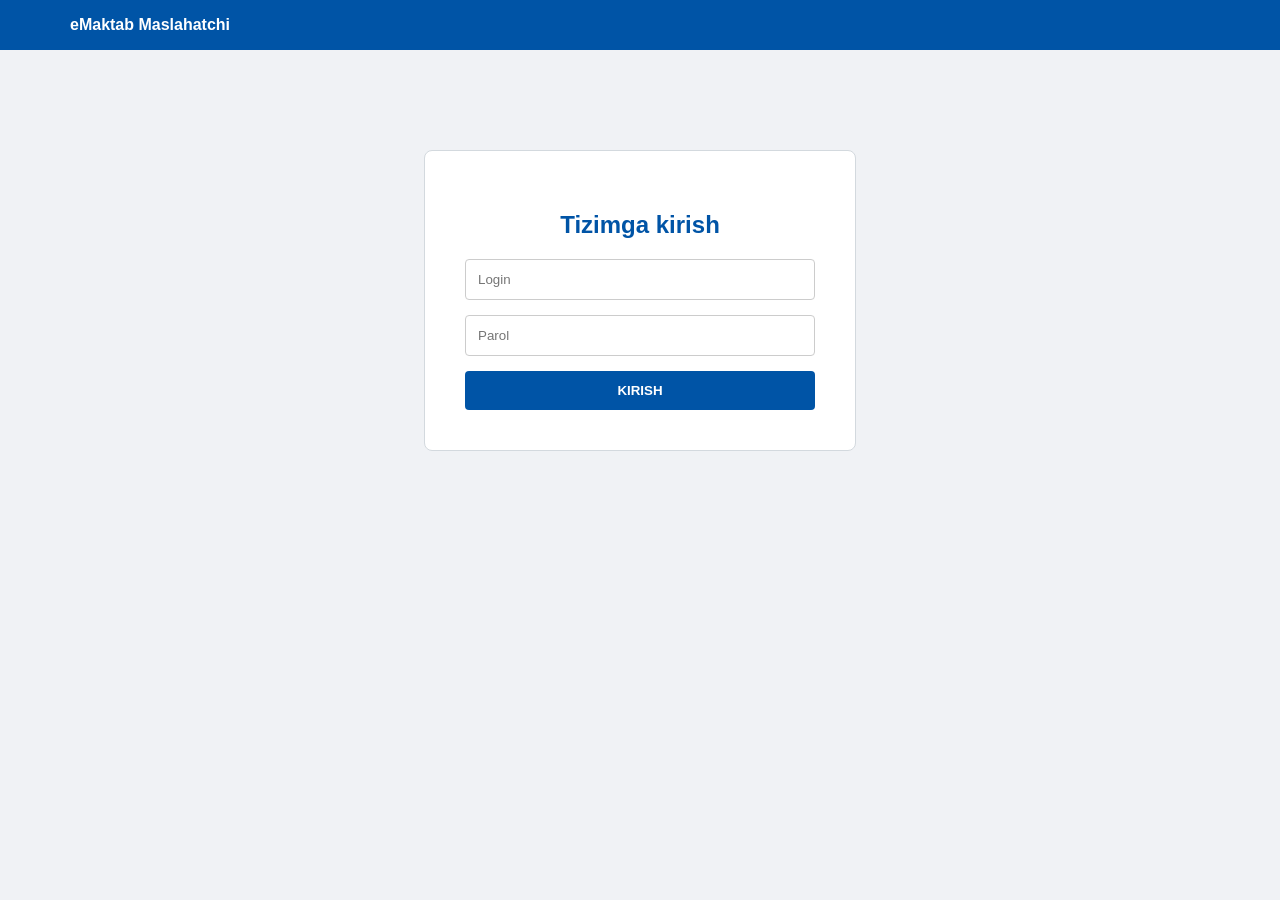
==== commit 1e14bf4c: "Update index.html" ====
--- a/index.html
+++ b/index.html
@@ -4,126 +4,87 @@
     <meta name="google-site-verification" content="GX57-JeJWdI3_seWmhplTciMDnVy3eztk548t-KCSTk" />
     <meta charset="UTF-8">
     <meta name="viewport" content="width=device-width, initial-scale=1.0">
-    
-    <!-- Google SEO -->
-    <meta name="description" content="Maktab psixologi Iroda Tursunovaning rasmiy portali.">
-    <meta name="keywords" content="Maktab psixologi Iroda, Iroda Tursunova, psixolog maslahati">
-    <meta name="author" content="Iroda Tursunova">
-
     <link rel="icon" type="image/jpeg" href="logo.jpg">
-    <title>Maktab psixologi Iroda | Professional psixologik ko'mak</title>
+    <title>Maktab psixologi Iroda | Portali</title>
     
     <style>
-        :root {
-            --kun-blue: #0054a6;
-            --kun-light-bg: #f0f2f5;
-            --kun-border: #d3d9de;
-            --white: #ffffff;
-            --purple-main: #6a1b9a;
-        }
-
+        :root { --kun-blue: #0054a6; --kun-light-bg: #f0f2f5; --kun-border: #d3d9de; --white: #ffffff; --purple-main: #6a1b9a; }
         body { background-color: var(--kun-light-bg); margin: 0; font-family: sans-serif; color: #333; }
-        header { background-color: var(--kun-blue); color: white; padding: 0 50px; height: 50px; display: flex; justify-content: space-between; align-items: center; box-shadow: 0 2px 4px rgba(0,0,0,0.1); }
-        .logo-text { font-size: 18px; font-weight: bold; }
+        header { background-color: var(--kun-blue); color: white; padding: 0 50px; height: 50px; display: flex; justify-content: space-between; align-items: center; }
         .wrapper { display: flex; max-width: 1000px; margin: 20px auto; gap: 20px; padding: 0 15px; }
-
-        /* Sidebar */
-        .sidebar { flex: 1; background: var(--white); border: 1px solid var(--kun-border); border-radius: 4px; padding: 15px; text-align: center; height: fit-content; }
-        .profile-img-container { width: 130px; height: 130px; margin: 0 auto 15px; border-radius: 50%; overflow: hidden; border: 3px solid var(--purple-main); box-shadow: 0 4px 8px rgba(0,0,0,0.1); }
+        .sidebar { flex: 1; background: var(--white); border: 1px solid var(--kun-border); border-radius: 4px; padding: 15px; text-align: center; }
+        .profile-img-container { width: 130px; height: 130px; margin: 0 auto 15px; border-radius: 50%; overflow: hidden; border: 3px solid var(--purple-main); }
         .profile-img-container img { width: 100%; height: 100%; object-fit: cover; }
-
         .menu-list { list-style: none; padding: 0; text-align: left; border-top: 1px solid #eee; margin-top: 10px; }
-        .menu-list li { padding: 12px 8px; font-size: 14px; cursor: pointer; border-bottom: 1px solid #f9f9f9; transition: 0.2s; }
-        .menu-list li:hover { color: var(--kun-blue); background: #f5f8fa; }
+        .menu-list li { padding: 12px 8px; font-size: 14px; cursor: pointer; border-bottom: 1px solid #f9f9f9; }
         .menu-list li.active { font-weight: bold; color: var(--kun-blue); background: #eef4f9; border-radius: 4px; }
-
-        /* Content */
         .main-content { flex: 3; }
         .card { background: var(--white); border: 1px solid var(--kun-border); border-radius: 4px; padding: 25px; display: none; }
         .card.active { display: block; }
         .card-header { border-bottom: 1px solid var(--kun-border); padding-bottom: 12px; margin-bottom: 20px; font-weight: bold; color: var(--kun-blue); font-size: 18px; }
-
         input, textarea { width: 100%; padding: 12px; margin-bottom: 15px; border: 1px solid #ccc; border-radius: 4px; box-sizing: border-box; }
         .btn-kun { background-color: var(--kun-blue); color: white; border: none; padding: 12px 30px; border-radius: 4px; cursor: pointer; font-weight: bold; }
-        
-        table { width: 100%; border-collapse: collapse; margin-top: 10px; }
-        th, td { border: 1px solid var(--kun-border); padding: 12px; text-align: left; font-size: 14px; }
-        th { background: #f5f8fa; color: var(--kun-blue); }
+        table { width: 100%; border-collapse: collapse; }
+        th, td { border: 1px solid var(--kun-border); padding: 12px; text-align: left; }
         .hidden { display: none !important; }
     </style>
 </head>
 <body>
 
-    <!-- LOGIN SAHIFASI -->
     <div id="loginPage">
-        <header><div class="logo-text">eMaktab Maslahatchi</div></header>
+        <header><div style="font-weight:bold; padding-left:20px;">eMaktab Maslahatchi</div></header>
         <div style="max-width: 350px; margin: 100px auto; background: white; padding: 40px; border: 1px solid var(--kun-border); border-radius: 8px; text-align: center;">
-            <h2 style="color: var(--kun-blue); margin-bottom: 30px;">Tizimga kirish</h2>
-            <input type="text" id="user" placeholder="Login">
-            <input type="password" id="pass" placeholder="Parol">
+            <h2 style="color: var(--kun-blue);">Tizimga kirish</h2>
+            <input type="text" placeholder="Login">
+            <input type="password" placeholder="Parol">
             <button class="btn-kun" style="width: 100%;" onclick="enter()">KIRISH</button>
         </div>
     </div>
 
-    <!-- ASOSIY INTERFEYS -->
     <div id="mainUI" class="hidden">
         <header>
-            <div class="logo-text">eMaktab | Maslahatchi Portali</div>
-            <button onclick="location.reload()" style="background:none; border:1px solid white; color:white; cursor:pointer; padding:5px 15px; border-radius:3px; font-size: 12px;">Chiqish</button>
+            <div style="font-weight:bold; padding-left:20px;">eMaktab | Portali</div>
+            <button onclick="location.reload()" style="background:none; border:1px solid white; color:white; cursor:pointer; padding:5px 15px; border-radius:3px;">Chiqish</button>
         </header>
 
         <div class="wrapper">
             <aside class="sidebar">
-                <div class="profile-img-container"><img src="logo.jpg" alt="Logo"></div>
+                <div class="profile-img-container"><img src="logo.jpg"></div>
                 <h3>Iroda Tursunova</h3>
                 <p style="font-size: 12px; color: #777;">Maktab psixologi</p>
                 <ul class="menu-list">
                     <li onclick="switchTab('homeTab', this)" class="active">🏠 Bosh sahifa</li>
                     <li onclick="switchTab('mashgulotTab', this)">📅 Mashg'ulotlar</li>
-                    <li onclick="switchTab('videoTab', this)">🎬 Videolar</li>
                     <li onclick="switchTab('hisobotTab', this)">📊 Hisobotlar</li>
                 </ul>
             </aside>
 
             <main class="main-content">
-                <!-- Bosh sahifa -->
                 <div id="homeTab" class="card active">
-                    <div class="card-header">Psixologga murojaat yo'llash</div>
-                    <p style="color: #666; margin-bottom: 20px;">Sizni nima bezovta qilyapti? Quyidagi shaklni to'ldiring.</p>
-                    <input type="text" placeholder="Ismingiz (ixtiyoriy)">
-                    <textarea rows="5" placeholder="Murojaat matnini yozing..."></textarea>
-                    <button class="btn-kun">Xabarni yuborish</button>
+                    <div class="card-header">Psixologga murojaat</div>
+                    <input type="text" placeholder="Ismingiz">
+                    <textarea rows="4" placeholder="Xabaringizni yozing..."></textarea>
+                    <button class="btn-kun">Yuborish</button>
                 </div>
 
-                <!-- Mashg'ulotlar -->
                 <div id="mashgulotTab" class="card">
                     <div class="card-header">Mashg'ulotlar jadvali</div>
                     <table>
-                        <thead><tr><th>Mavzu</th><th>Vaqt</th><th>Xona</th></tr></thead>
-                        <tbody>
-                            <tr><td>Muloqot ko'nikmalari</td><td>14:30</td><td>Psixolog xonasi</td></tr>
-                            <tr><td>Kasb tanlash sirlari</td><td>15:45</td><td>Majlislar zali</td></tr>
-                        </tbody>
+                        <tr><th>Mavzu</th><th>Vaqt</th></tr>
+                        <tr><td>Muloqot darsi</td><td>14:30</td></tr>
+                        <tr><td>Motivatsiya</td><td>15:45</td></tr>
                     </table>
                 </div>
 
-                <!-- Videolar (YANGI BO'LIM) -->
-                <div id="videoTab" class="card">
-                    <div class="card-header">Video darsliklar va maslahatlar</div>
-                    <div style="margin-bottom: 30px;">
-                        <h4 style="color: var(--kun-blue);">1. Imtihon hayajonini yengish</h4>
+                <!-- SHAXSIY HISOBOTLAR VEDIO QISMI -->
+                <div id="hisobotTab" class="card">
+                    <div class="card-header">Shaxsiy hisobotlar va tahlillar</div>
+                    <p style="color: #666; margin-bottom: 20px;">Psixologik jarayonlar haqida video-hisobot:</p>
+                    <div style="margin-bottom: 20px;">
+                        <!-- YouTube-dan foydali video -->
                         <iframe width="100%" height="315" src="https://youtube.com" frameborder="0" allowfullscreen style="border-radius: 8px;"></iframe>
                     </div>
-                    <div>
-                        <h4 style="color: var(--kun-blue);">2. O'ziga bo'lgan ishonchni oshirish</h4>
-                        <iframe width="100%" height="315" src="https://youtube.com" frameborder="0" allowfullscreen style="border-radius: 8px;"></iframe>
-                    </div>
-                </div>
-
-                <!-- Hisobotlar -->
-                <div id="hisobotTab" class="card">
-                    <div class="card-header">Hisobotlar va natijalar</div>
-                    <p style="color: #888;">Hozircha hisobotlar yuklanmagan.</p>
+                    <p style="font-size: 13px; color: #999;">Eslatma: Ushbu videolar ish faoliyati tahlili uchun mo'ljallangan.</p>
                 </div>
             </main>
         </div>
@@ -131,22 +92,15 @@
 
     <script>
         function enter() {
-            // Oddiy kirish logikasi
             document.getElementById('loginPage').classList.add('hidden');
             document.getElementById('mainUI').classList.remove('hidden');
         }
-
         function switchTab(tabId, el) {
-            // Hamma kartalarni yashirish
-            document.querySelectorAll('.card').forEach(card => card.classList.remove('active'));
-            // Hamma menyulardan active klassini olish
-            document.querySelectorAll('.menu-list li').forEach(li => li.classList.remove('active'));
-            
-            // Tanlangan kartani va menyuni ko'rsatish
+            document.querySelectorAll('.card').forEach(c => c.classList.remove('active'));
+            document.querySelectorAll('.menu-list li').forEach(l => l.classList.remove('active'));
             document.getElementById(tabId).classList.add('active');
             el.classList.add('active');
         }
     </script>
 </body>
 </html>
-
